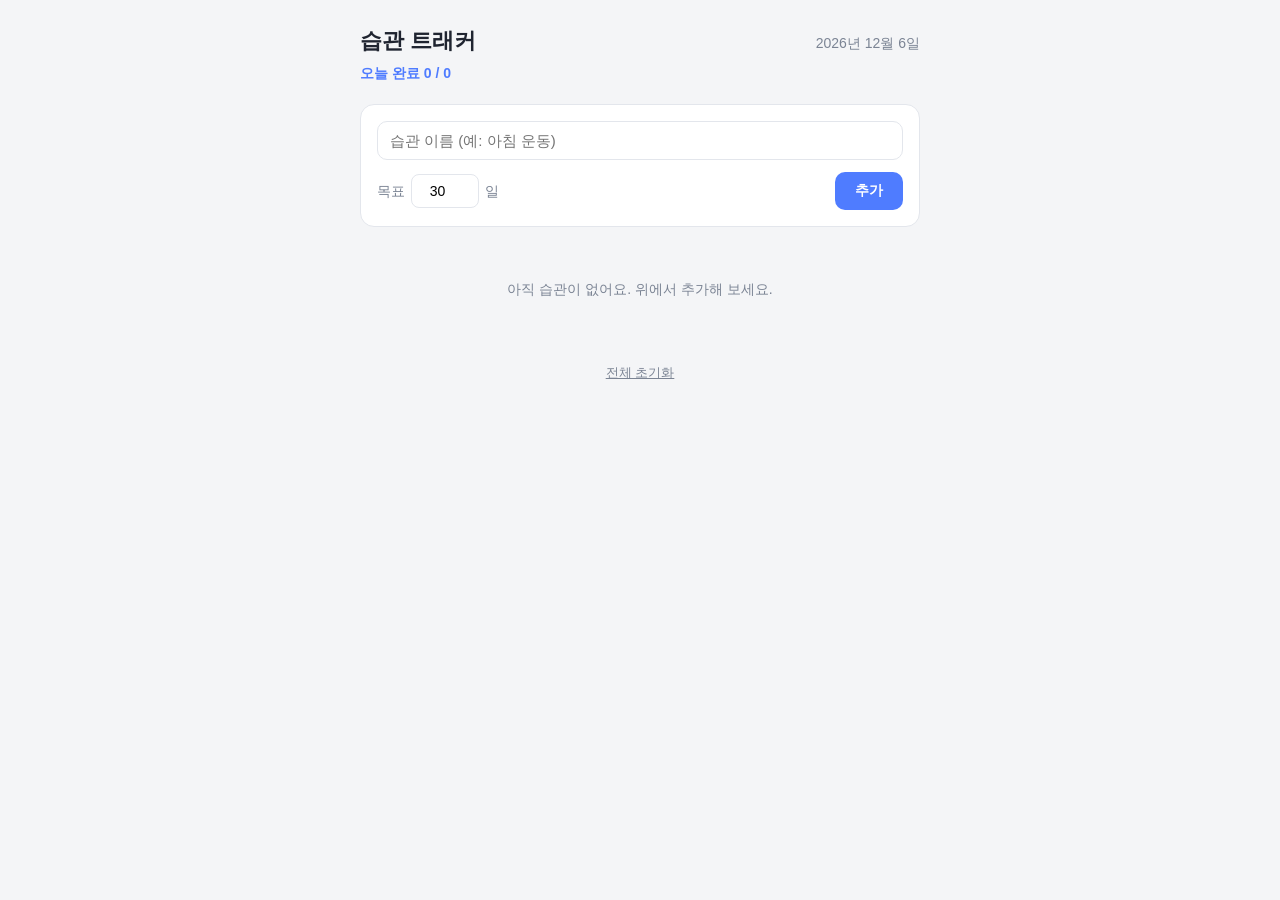
==== index.html @ 42d92547 "습관 트래커 PWA 초기 버전 - 습관 추가/삭제/수정, 오늘 완료 체크 - D-day 경과일/목표일 동시 표시, 어김 시 즉시 초기화 - 참음 횟수 기록, 어긴 횟수 누적 - P" ====
<!DOCTYPE html>
<html lang="ko">
<head>
  <meta charset="UTF-8" />
  <meta name="viewport" content="width=device-width, initial-scale=1.0, viewport-fit=cover" />
  <title>습관 트래커</title>

  <!-- PWA -->
  <link rel="manifest" href="manifest.json" />
  <meta name="theme-color" content="#4f7cff" />
  <link rel="apple-touch-icon" href="apple-touch-icon.png" />
  <meta name="apple-mobile-web-app-capable" content="yes" />
  <meta name="apple-mobile-web-app-status-bar-style" content="default" />
  <meta name="apple-mobile-web-app-title" content="습관" />

  <link rel="stylesheet" href="style.css" />
</head>
<body>
  <div class="app">
    <header class="header">
      <div class="header__top">
        <h1 class="header__title">습관 트래커</h1>
        <p class="header__date" id="todayDate">2026년 1월 1일</p>
      </div>
      <p class="header__summary" id="summary">오늘 완료 0 / 0</p>
    </header>

    <section class="add-form">
      <form id="habitForm">
        <input
          type="text"
          id="habitName"
          class="add-form__input"
          placeholder="습관 이름 (예: 아침 운동)"
          maxlength="30"
          required
        />
        <div class="add-form__row">
          <label class="add-form__label">
            목표
            <input
              type="number"
              id="habitGoal"
              class="add-form__number"
              value="30"
              min="1"
              max="3650"
              required
            />
            일
          </label>
          <button type="submit" class="add-form__submit">추가</button>
        </div>
      </form>
    </section>

    <section class="habits" id="habitList"></section>

    <p class="empty" id="emptyState">아직 습관이 없어요. 위에서 추가해 보세요.</p>

    <footer class="footer">
      <button id="resetAll" class="footer__reset">전체 초기화</button>
    </footer>
  </div>

  <script src="script.js"></script>
  <script>
    if ("serviceWorker" in navigator) {
      window.addEventListener("load", function () {
        navigator.serviceWorker.register("sw.js").catch(function () {});
      });
    }
  </script>
</body>
</html>
---- style.css ----
* {
  box-sizing: border-box;
  margin: 0;
  padding: 0;
}

:root {
  --bg: #f4f5f7;
  --card: #ffffff;
  --text: #1f2430;
  --muted: #7b8494;
  --border: #e3e6ec;
  --accent: #4f7cff;
  --accent-soft: #eaf0ff;
  --success: #2fb37a;
  --warn: #e5794b;
  --warn-soft: #fdeee7;
  --radius: 14px;
}

body {
  font-family: -apple-system, BlinkMacSystemFont, "Segoe UI", Roboto,
    "Apple SD Gothic Neo", "Malgun Gothic", sans-serif;
  background: var(--bg);
  color: var(--text);
  line-height: 1.5;
  padding: calc(24px + env(safe-area-inset-top)) calc(16px + env(safe-area-inset-right))
    calc(48px + env(safe-area-inset-bottom)) calc(16px + env(safe-area-inset-left));
}

.app {
  max-width: 560px;
  margin: 0 auto;
}

/* Header */
.header {
  margin-bottom: 20px;
}

.header__top {
  display: flex;
  align-items: baseline;
  justify-content: space-between;
  gap: 12px;
  flex-wrap: wrap;
}

.header__title {
  font-size: 22px;
  font-weight: 700;
}

.header__date {
  color: var(--muted);
  font-size: 14px;
}

.header__summary {
  margin-top: 6px;
  font-size: 14px;
  color: var(--accent);
  font-weight: 600;
}

/* Add form */
.add-form {
  background: var(--card);
  border: 1px solid var(--border);
  border-radius: var(--radius);
  padding: 16px;
  margin-bottom: 20px;
}

.add-form__input {
  width: 100%;
  padding: 10px 12px;
  font-size: 15px;
  border: 1px solid var(--border);
  border-radius: 10px;
  outline: none;
}

.add-form__input:focus {
  border-color: var(--accent);
}

.add-form__row {
  display: flex;
  align-items: center;
  justify-content: space-between;
  gap: 12px;
  margin-top: 12px;
}

.add-form__label {
  font-size: 14px;
  color: var(--muted);
  display: flex;
  align-items: center;
  gap: 6px;
}

.add-form__number {
  width: 68px;
  padding: 8px 10px;
  font-size: 14px;
  border: 1px solid var(--border);
  border-radius: 8px;
  outline: none;
  text-align: center;
}

.add-form__number:focus {
  border-color: var(--accent);
}

.add-form__submit {
  padding: 10px 20px;
  font-size: 14px;
  font-weight: 600;
  color: #fff;
  background: var(--accent);
  border: none;
  border-radius: 10px;
  cursor: pointer;
}

.add-form__submit:hover {
  background: #3d69ef;
}

/* Habit cards */
.habits {
  display: flex;
  flex-direction: column;
  gap: 14px;
}

.habit {
  background: var(--card);
  border: 1px solid var(--border);
  border-radius: var(--radius);
  padding: 16px;
}

.habit--done {
  border-color: var(--success);
}

.habit__head {
  display: flex;
  align-items: flex-start;
  justify-content: space-between;
  gap: 8px;
}

.habit__name {
  font-size: 17px;
  font-weight: 700;
}

.habit__actions {
  display: flex;
  gap: 4px;
  flex-shrink: 0;
}

.icon-btn {
  border: none;
  background: transparent;
  font-size: 15px;
  cursor: pointer;
  padding: 4px;
  border-radius: 6px;
  line-height: 1;
}

.icon-btn:hover {
  background: var(--bg);
}

.habit__dday {
  display: flex;
  gap: 10px;
  margin-top: 8px;
  flex-wrap: wrap;
}

.tag {
  font-size: 13px;
  font-weight: 600;
  padding: 3px 10px;
  border-radius: 999px;
  background: var(--accent-soft);
  color: var(--accent);
}

.tag--goal {
  background: #eef7f2;
  color: var(--success);
}

.tag--achieved {
  background: #fff3d6;
  color: #b7820b;
}

.progress {
  height: 8px;
  background: var(--bg);
  border-radius: 999px;
  margin-top: 12px;
  overflow: hidden;
}

.progress__bar {
  height: 100%;
  background: var(--accent);
  border-radius: 999px;
  transition: width 0.3s ease;
}

.progress__bar--achieved {
  background: var(--success);
}

.habit__meta {
  display: flex;
  justify-content: space-between;
  align-items: center;
  margin-top: 6px;
  font-size: 12px;
  color: var(--muted);
}

.habit__buttons {
  display: flex;
  gap: 8px;
  margin-top: 14px;
  flex-wrap: wrap;
}

.btn {
  flex: 1;
  padding: 10px;
  font-size: 14px;
  font-weight: 600;
  border-radius: 10px;
  border: 1px solid var(--border);
  background: var(--card);
  cursor: pointer;
}

.btn--check {
  color: var(--success);
  border-color: var(--success);
}

.btn--check.is-active {
  background: var(--success);
  color: #fff;
}

.btn--resist {
  color: var(--accent);
  border-color: var(--accent);
  flex: 0 0 auto;
  padding: 10px 14px;
}

.btn--resist:hover {
  background: var(--accent-soft);
}

.btn--violate {
  color: var(--warn);
  border-color: var(--warn);
  flex: 0 0 auto;
  padding: 10px 14px;
}

.btn--violate:hover {
  background: var(--warn-soft);
}

.resist-box {
  margin-top: 12px;
  padding: 10px 14px;
  border-radius: 10px;
  background: var(--accent-soft);
  text-align: center;
}

.resist-box__top {
  display: flex;
  align-items: baseline;
  justify-content: center;
  gap: 5px;
}

.resist-box__num {
  display: inline-block;
  font-size: 22px;
  font-weight: 700;
  color: var(--accent);
  line-height: 1;
}

.resist-box__num.is-bumped {
  animation: resist-bump 0.35s ease;
}

@keyframes resist-bump {
  0% { transform: scale(1); }
  45% { transform: scale(1.18); }
  100% { transform: scale(1); }
}

.resist-box__label {
  font-size: 13px;
  font-weight: 600;
  color: var(--text);
}

.habit__violations {
  margin-top: 8px;
  font-size: 12px;
  color: var(--muted);
  text-align: center;
}

/* Empty + footer */
.empty {
  text-align: center;
  color: var(--muted);
  font-size: 14px;
  padding: 32px 0;
}

.empty.is-hidden {
  display: none;
}

.footer {
  margin-top: 28px;
  text-align: center;
}

.footer__reset {
  background: transparent;
  border: none;
  color: var(--muted);
  font-size: 13px;
  cursor: pointer;
  text-decoration: underline;
}

.footer__reset:hover {
  color: var(--warn);
}
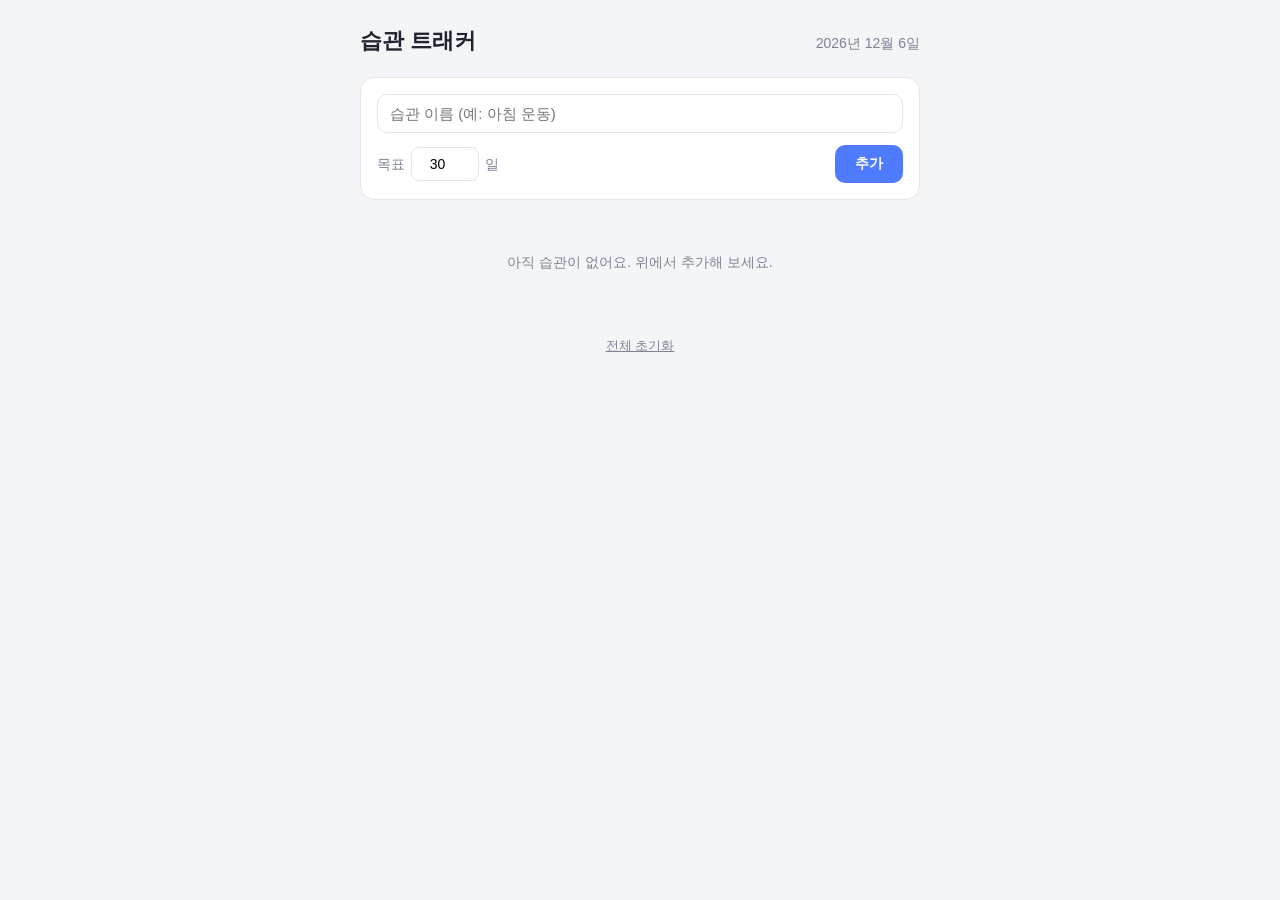
==== commit b415320a: "'오늘 완료' 버튼 제거 (매일 성공이 기본인 모델로 정리) - 카드 버튼은 참음 / 어김 두 개만 - 상단 요약을 "진행 중 N개 · 최고 연속 M일" 로 교체 - toggleT" ====
--- a/index.html
+++ b/index.html
@@ -22,7 +22,7 @@
         <h1 class="header__title">습관 트래커</h1>
         <p class="header__date" id="todayDate">2026년 1월 1일</p>
       </div>
-      <p class="header__summary" id="summary">오늘 완료 0 / 0</p>
+      <p class="header__summary" id="summary"></p>
     </header>
 
     <section class="add-form">
--- a/style.css
+++ b/style.css
@@ -15,6 +15,7 @@
   --success: #2fb37a;
   --warn: #e5794b;
   --warn-soft: #fdeee7;
+  --marker: #f6c945;
   --radius: 14px;
 }
 
@@ -126,10 +127,6 @@
   cursor: pointer;
 }
 
-.add-form__submit:hover {
-  background: #3d69ef;
-}
-
 /* Habit cards */
 .habits {
   display: flex;
@@ -142,10 +139,6 @@
   border: 1px solid var(--border);
   border-radius: var(--radius);
   padding: 16px;
-}
-
-.habit--done {
-  border-color: var(--success);
 }
 
 .habit__head {
@@ -176,10 +169,6 @@
   line-height: 1;
 }
 
-.icon-btn:hover {
-  background: var(--bg);
-}
-
 .habit__dday {
   display: flex;
   gap: 10px;
@@ -252,35 +241,40 @@
   cursor: pointer;
 }
 
-.btn--check {
-  color: var(--success);
-  border-color: var(--success);
-}
-
-.btn--check.is-active {
-  background: var(--success);
-  color: #fff;
-}
-
 .btn--resist {
   color: var(--accent);
   border-color: var(--accent);
-  flex: 0 0 auto;
-  padding: 10px 14px;
-}
-
-.btn--resist:hover {
-  background: var(--accent-soft);
 }
 
 .btn--violate {
   color: var(--warn);
   border-color: var(--warn);
-  flex: 0 0 auto;
-  padding: 10px 14px;
-}
-
-.btn--violate:hover {
+}
+
+/* 마우스가 있는 기기에서만 hover 색을 준다 (터치하면 색이 눌러붙는 문제 방지) */
+@media (hover: hover) {
+  .btn--resist:hover {
+    background: var(--accent-soft);
+  }
+  .btn--violate:hover {
+    background: var(--warn-soft);
+  }
+  .add-form__submit:hover {
+    background: #3d69ef;
+  }
+  .icon-btn:hover {
+    background: var(--bg);
+  }
+  .footer__reset:hover {
+    color: var(--warn);
+  }
+}
+
+/* 터치/클릭 순간의 눌림 표시 (누르는 동안만 유지) */
+.btn--resist:active {
+  background: var(--accent-soft);
+}
+.btn--violate:active {
   background: var(--warn-soft);
 }
 
@@ -323,6 +317,150 @@
   color: var(--text);
 }
 
+/* 참음 SD 캐릭터 */
+.sd {
+  margin-top: 10px;
+  display: flex;
+  flex-direction: column;
+  align-items: center;
+  gap: 3px;
+}
+
+.sd__stage {
+  position: relative;
+  width: 128px;
+  height: 128px;
+  display: flex;
+  align-items: flex-end;
+  justify-content: center;
+}
+
+.sd__canvas {
+  width: 128px;
+  height: 128px;
+  image-rendering: pixelated;
+  image-rendering: crisp-edges;
+  position: relative;
+  z-index: 1;
+}
+
+.sd__shadow {
+  position: absolute;
+  bottom: 8px;
+  width: 54px;
+  height: 9px;
+  background: rgba(31, 36, 48, 0.16);
+  border-radius: 50%;
+  filter: blur(1px);
+}
+
+.sd__stage--bob .sd__canvas {
+  animation: sd-bob 0.5s ease;
+}
+
+@keyframes sd-bob {
+  0%,
+  100% {
+    transform: translateY(0);
+  }
+  40% {
+    transform: translateY(-6px);
+  }
+}
+
+.sd__stage--levelup .sd__canvas {
+  animation: sd-jump 0.6s cubic-bezier(0.3, 1.4, 0.6, 1);
+}
+
+@keyframes sd-jump {
+  0% {
+    transform: translateY(0) scale(1);
+  }
+  35% {
+    transform: translateY(-16px) scale(1.06);
+  }
+  70% {
+    transform: translateY(0) scale(0.96);
+  }
+  100% {
+    transform: translateY(0) scale(1);
+  }
+}
+
+.sd__spark {
+  position: absolute;
+  width: 6px;
+  height: 6px;
+  background: var(--marker);
+  border-radius: 1px;
+  transform: rotate(45deg);
+  opacity: 0;
+  animation: sd-spark 0.7s ease forwards;
+  z-index: 2;
+}
+
+.sd__spark--0 {
+  top: 16px;
+  left: 30px;
+  animation-delay: 0.02s;
+}
+.sd__spark--1 {
+  top: 26px;
+  right: 26px;
+  animation-delay: 0.1s;
+}
+.sd__spark--2 {
+  top: 54px;
+  left: 20px;
+  animation-delay: 0.16s;
+}
+.sd__spark--3 {
+  top: 44px;
+  right: 18px;
+  animation-delay: 0.22s;
+}
+.sd__spark--4 {
+  top: 8px;
+  left: calc(50% - 3px);
+  animation-delay: 0.06s;
+}
+
+@keyframes sd-spark {
+  0% {
+    opacity: 0;
+    transform: rotate(45deg) scale(0.2);
+  }
+  40% {
+    opacity: 1;
+    transform: rotate(45deg) scale(1);
+  }
+  100% {
+    opacity: 0;
+    transform: rotate(45deg) scale(0.4) translateY(-8px);
+  }
+}
+
+.sd__label {
+  font-size: 13px;
+  font-weight: 700;
+  color: var(--accent);
+}
+
+.sd__hint {
+  font-size: 11px;
+  color: var(--muted);
+}
+
+@media (prefers-reduced-motion: reduce) {
+  .sd__canvas,
+  .resist-box__num.is-bumped {
+    animation: none;
+  }
+  .sd__spark {
+    display: none;
+  }
+}
+
 .habit__violations {
   margin-top: 8px;
   font-size: 12px;
@@ -356,6 +494,3 @@
   text-decoration: underline;
 }
 
-.footer__reset:hover {
-  color: var(--warn);
-}
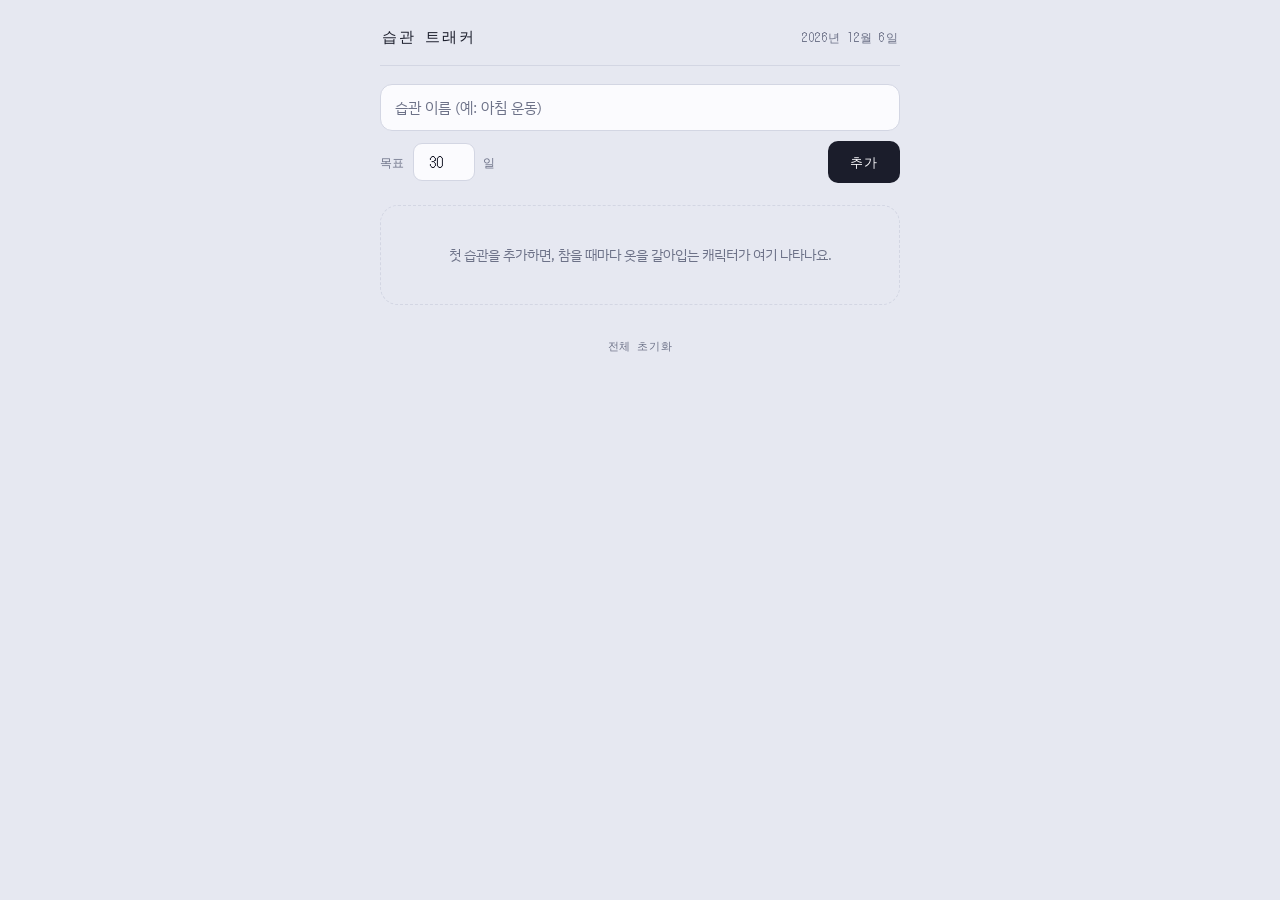
==== commit 6ec87bdc: "UI 리뉴얼: "하루" 테마 (frontend-design) - 시그니처: 참음 캐릭터가 선 무대의 하늘이 실제 시각을 따라 새벽→한낮→노을→밤으로   흐르고 자정에 리셋 (app" ====
--- a/index.html
+++ b/index.html
@@ -7,12 +7,18 @@
 
   <!-- PWA -->
   <link rel="manifest" href="manifest.json" />
-  <meta name="theme-color" content="#4f7cff" />
+  <meta name="theme-color" content="#e6e8f1" />
   <link rel="apple-touch-icon" href="apple-touch-icon.png" />
   <meta name="apple-mobile-web-app-capable" content="yes" />
   <meta name="apple-mobile-web-app-status-bar-style" content="default" />
   <meta name="apple-mobile-web-app-title" content="습관" />
 
+  <link rel="preconnect" href="https://fonts.googleapis.com" />
+  <link rel="preconnect" href="https://fonts.gstatic.com" crossorigin />
+  <link
+    rel="stylesheet"
+    href="https://fonts.googleapis.com/css2?family=DotGothic16&family=IBM+Plex+Sans+KR:wght@400;500;600&display=swap"
+  />
   <link rel="stylesheet" href="style.css" />
 </head>
 <body>
@@ -56,7 +62,9 @@
 
     <section class="habits" id="habitList"></section>
 
-    <p class="empty" id="emptyState">아직 습관이 없어요. 위에서 추가해 보세요.</p>
+    <p class="empty" id="emptyState">
+      첫 습관을 추가하면, 참을 때마다 옷을 갈아입는 캐릭터가 여기 나타나요.
+    </p>
 
     <footer class="footer">
       <button id="resetAll" class="footer__reset">전체 초기화</button>
--- a/style.css
+++ b/style.css
@@ -1,42 +1,80 @@
+/* ============================================================
+   습관 트래커 — "하루" 테마
+   두 목소리: 픽셀 비트맵(장치가 읽어주는 숫자) + 휴먼 산세리프(사람이 쓰는 말)
+   시그니처: 캐릭터가 선 무대의 하늘이 실제 시각을 따라 흐르고 자정에 리셋된다.
+   ============================================================ */
+
+:root {
+  --paper: #e6e8f1;
+  --surface: #fbfbfe;
+  --surface-2: #eef0f7;
+  --ink: #1b1d2b;
+  --ink-dim: #6d7288;
+  --line: #d3d6e3;
+
+  --reward: #ef9f33;
+  --reward-deep: #c67d16;
+  --reward-tint: #fbe8c8;
+  --slip: #bd574b;
+  --slip-tint: #f7ece9;
+
+  --scene-ground: #2b2f4c;
+
+  /* 하늘 — script.js 가 20초마다 덮어씀 (기본값 = 한낮) */
+  --sky-top: #a8c1e6;
+  --sky-horizon: #dde7f2;
+  --sun: #fff7e2;
+  --day-frac: 50%;
+
+  --font-pixel: "DotGothic16", "Apple SD Gothic Neo", ui-monospace, monospace;
+  --font-sans: "IBM Plex Sans KR", -apple-system, BlinkMacSystemFont,
+    "Apple SD Gothic Neo", "Malgun Gothic", sans-serif;
+
+  --r-card: 18px;
+  --r-win: 12px;
+}
+
 * {
   box-sizing: border-box;
   margin: 0;
   padding: 0;
 }
 
-:root {
-  --bg: #f4f5f7;
-  --card: #ffffff;
-  --text: #1f2430;
-  --muted: #7b8494;
-  --border: #e3e6ec;
-  --accent: #4f7cff;
-  --accent-soft: #eaf0ff;
-  --success: #2fb37a;
-  --warn: #e5794b;
-  --warn-soft: #fdeee7;
-  --marker: #f6c945;
-  --radius: 14px;
+html {
+  -webkit-text-size-adjust: 100%;
 }
 
 body {
-  font-family: -apple-system, BlinkMacSystemFont, "Segoe UI", Roboto,
-    "Apple SD Gothic Neo", "Malgun Gothic", sans-serif;
-  background: var(--bg);
-  color: var(--text);
-  line-height: 1.5;
-  padding: calc(24px + env(safe-area-inset-top)) calc(16px + env(safe-area-inset-right))
-    calc(48px + env(safe-area-inset-bottom)) calc(16px + env(safe-area-inset-left));
+  background: var(--paper);
+  color: var(--ink);
+  font-family: var(--font-sans);
+  font-size: 16px;
+  line-height: 1.55;
+  -webkit-font-smoothing: antialiased;
+  text-rendering: optimizeLegibility;
+  padding: calc(20px + env(safe-area-inset-top)) calc(16px + env(safe-area-inset-right))
+    calc(56px + env(safe-area-inset-bottom)) calc(16px + env(safe-area-inset-left));
 }
 
 .app {
-  max-width: 560px;
+  max-width: 520px;
   margin: 0 auto;
 }
 
-/* Header */
+:focus-visible {
+  outline: 2px solid var(--ink);
+  outline-offset: 2px;
+  border-radius: 4px;
+}
+
+/* ---------- 헤더 (스코어보드) ---------- */
+
 .header {
-  margin-bottom: 20px;
+  display: grid;
+  gap: 12px;
+  padding: 4px 2px 18px;
+  margin-bottom: 18px;
+  border-bottom: 1px solid var(--line);
 }
 
 .header__top {
@@ -44,261 +82,349 @@
   align-items: baseline;
   justify-content: space-between;
   gap: 12px;
-  flex-wrap: wrap;
 }
 
 .header__title {
-  font-size: 22px;
-  font-weight: 700;
+  font-family: var(--font-pixel);
+  font-weight: 400;
+  font-size: 15px;
+  letter-spacing: 0.12em;
+  color: var(--ink);
 }
 
 .header__date {
-  color: var(--muted);
-  font-size: 14px;
+  font-family: var(--font-pixel);
+  font-size: 12px;
+  letter-spacing: 0.04em;
+  color: var(--ink-dim);
+  white-space: nowrap;
 }
 
 .header__summary {
-  margin-top: 6px;
-  font-size: 14px;
-  color: var(--accent);
-  font-weight: 600;
-}
-
-/* Add form */
+  justify-self: start;
+  font-family: var(--font-pixel);
+  font-size: 13px;
+  letter-spacing: 0.02em;
+  color: var(--ink);
+  background: var(--surface);
+  border: 1px solid var(--line);
+  border-radius: 8px;
+  padding: 6px 12px;
+}
+
+.header__summary:empty {
+  display: none;
+}
+
+/* ---------- 습관 추가 ---------- */
+
 .add-form {
-  background: var(--card);
-  border: 1px solid var(--border);
-  border-radius: var(--radius);
-  padding: 16px;
-  margin-bottom: 20px;
+  margin-bottom: 22px;
+}
+
+#habitForm {
+  display: grid;
+  gap: 10px;
 }
 
 .add-form__input {
   width: 100%;
-  padding: 10px 12px;
+  font-family: var(--font-sans);
   font-size: 15px;
-  border: 1px solid var(--border);
-  border-radius: 10px;
+  color: var(--ink);
+  background: var(--surface);
+  border: 1px solid var(--line);
+  border-radius: 12px;
+  padding: 12px 14px;
   outline: none;
+  transition: border-color 0.15s ease;
+}
+
+.add-form__input::placeholder {
+  color: var(--ink-dim);
 }
 
 .add-form__input:focus {
-  border-color: var(--accent);
+  border-color: var(--ink);
 }
 
 .add-form__row {
   display: flex;
   align-items: center;
-  justify-content: space-between;
-  gap: 12px;
-  margin-top: 12px;
+  gap: 10px;
 }
 
 .add-form__label {
+  flex: 1;
+  display: flex;
+  align-items: center;
+  gap: 8px;
+  font-family: var(--font-pixel);
+  font-size: 12px;
+  letter-spacing: 0.03em;
+  color: var(--ink-dim);
+}
+
+.add-form__number {
+  width: 62px;
+  font-family: var(--font-pixel);
   font-size: 14px;
-  color: var(--muted);
-  display: flex;
-  align-items: center;
-  gap: 6px;
-}
-
-.add-form__number {
-  width: 68px;
-  padding: 8px 10px;
-  font-size: 14px;
-  border: 1px solid var(--border);
-  border-radius: 8px;
+  text-align: center;
+  color: var(--ink);
+  background: var(--surface);
+  border: 1px solid var(--line);
+  border-radius: 9px;
+  padding: 8px 6px;
   outline: none;
-  text-align: center;
+  transition: border-color 0.15s ease;
 }
 
 .add-form__number:focus {
-  border-color: var(--accent);
+  border-color: var(--ink);
 }
 
 .add-form__submit {
-  padding: 10px 20px;
-  font-size: 14px;
-  font-weight: 600;
-  color: #fff;
-  background: var(--accent);
+  font-family: var(--font-pixel);
+  font-size: 13px;
+  letter-spacing: 0.06em;
+  color: var(--surface);
+  background: var(--ink);
   border: none;
   border-radius: 10px;
+  padding: 11px 22px;
   cursor: pointer;
-}
-
-/* Habit cards */
+  transition: transform 0.08s ease;
+}
+
+.add-form__submit:active {
+  transform: translateY(1px);
+}
+
+/* ---------- 습관 목록 ---------- */
+
 .habits {
   display: flex;
   flex-direction: column;
-  gap: 14px;
+  gap: 18px;
 }
 
 .habit {
-  background: var(--card);
-  border: 1px solid var(--border);
-  border-radius: var(--radius);
-  padding: 16px;
-}
-
+  display: flex;
+  flex-direction: column;
+  gap: 12px;
+  background: var(--surface);
+  border: 1px solid var(--line);
+  border-radius: var(--r-card);
+  padding: 16px 16px 18px;
+  box-shadow: 0 1px 2px rgba(27, 29, 43, 0.04),
+    0 14px 30px -14px rgba(27, 29, 43, 0.16);
+}
+
+/* 카드 안 배치 순서 (DOM 순서는 유지, 화면 순서만 조정) */
+.habit__head { order: 1; }
+.habit__dday { order: 2; }
+.resist-box { order: 3; }
+.progress--day { order: 4; }
+.habit__meta--day { order: 5; }
+.habit__buttons { order: 6; }
+.progress:not(.progress--day) { order: 7; }
+.habit__meta:not(.habit__meta--day) { order: 8; }
+.habit__violations { order: 9; }
+
+/* 헤더 줄 */
 .habit__head {
   display: flex;
   align-items: flex-start;
   justify-content: space-between;
-  gap: 8px;
+  gap: 10px;
 }
 
 .habit__name {
-  font-size: 17px;
-  font-weight: 700;
+  font-family: var(--font-sans);
+  font-weight: 600;
+  font-size: 18px;
+  letter-spacing: -0.01em;
+  line-height: 1.3;
+  color: var(--ink);
 }
 
 .habit__actions {
   display: flex;
-  gap: 4px;
+  gap: 2px;
   flex-shrink: 0;
 }
 
 .icon-btn {
   border: none;
   background: transparent;
-  font-size: 15px;
+  font-size: 14px;
+  line-height: 1;
+  padding: 5px;
+  border-radius: 7px;
   cursor: pointer;
-  padding: 4px;
-  border-radius: 6px;
-  line-height: 1;
-}
-
+  opacity: 0.5;
+  transition: opacity 0.15s ease, background 0.15s ease;
+}
+
+/* D-day 판독 줄 */
 .habit__dday {
   display: flex;
-  gap: 10px;
-  margin-top: 8px;
+  align-items: center;
+  gap: 8px;
   flex-wrap: wrap;
 }
 
 .tag {
+  font-family: var(--font-pixel);
   font-size: 13px;
-  font-weight: 600;
-  padding: 3px 10px;
-  border-radius: 999px;
-  background: var(--accent-soft);
-  color: var(--accent);
+  letter-spacing: 0.01em;
+  color: var(--ink);
+  background: var(--surface-2);
+  border: 1px solid var(--line);
+  border-radius: 7px;
+  padding: 3px 9px;
+}
+
+.habit__dday .tag:first-child {
+  color: var(--surface);
+  background: var(--ink);
+  border-color: var(--ink);
+  font-size: 14px;
 }
 
 .tag--goal {
-  background: #eef7f2;
-  color: var(--success);
+  color: var(--ink-dim);
 }
 
 .tag--achieved {
-  background: #fff3d6;
-  color: #b7820b;
-}
-
-.progress {
-  height: 8px;
-  background: var(--bg);
-  border-radius: 999px;
-  margin-top: 12px;
+  color: var(--reward-deep);
+  background: var(--reward-tint);
+  border-color: #f0cd92;
+}
+
+/* ---------- 무대 (참음 캐릭터) ---------- */
+
+.resist-box {
+  display: flex;
+  flex-direction: column;
+  align-items: center;
+  gap: 9px;
+}
+
+.sd {
+  order: 1;
+  width: 100%;
+  display: flex;
+  flex-direction: column;
+  align-items: center;
+  gap: 4px;
+}
+
+.sd__stage {
+  position: relative;
+  width: 100%;
+  height: 148px;
+  border: 1px solid var(--line);
+  border-radius: var(--r-win);
   overflow: hidden;
-}
-
-.progress__bar {
-  height: 100%;
-  background: var(--accent);
-  border-radius: 999px;
-  transition: width 0.3s ease;
-}
-
-.progress__bar--achieved {
-  background: var(--success);
-}
-
-.habit__meta {
-  display: flex;
-  justify-content: space-between;
-  align-items: center;
-  margin-top: 6px;
-  font-size: 12px;
-  color: var(--muted);
-}
-
-.habit__buttons {
-  display: flex;
-  gap: 8px;
-  margin-top: 14px;
-  flex-wrap: wrap;
-}
-
-.btn {
-  flex: 1;
-  padding: 10px;
-  font-size: 14px;
-  font-weight: 600;
-  border-radius: 10px;
-  border: 1px solid var(--border);
-  background: var(--card);
-  cursor: pointer;
-}
-
-.btn--resist {
-  color: var(--accent);
-  border-color: var(--accent);
-}
-
-.btn--violate {
-  color: var(--warn);
-  border-color: var(--warn);
-}
-
-/* 마우스가 있는 기기에서만 hover 색을 준다 (터치하면 색이 눌러붙는 문제 방지) */
-@media (hover: hover) {
-  .btn--resist:hover {
-    background: var(--accent-soft);
-  }
-  .btn--violate:hover {
-    background: var(--warn-soft);
-  }
-  .add-form__submit:hover {
-    background: #3d69ef;
-  }
-  .icon-btn:hover {
-    background: var(--bg);
-  }
-  .footer__reset:hover {
-    color: var(--warn);
-  }
-}
-
-/* 터치/클릭 순간의 눌림 표시 (누르는 동안만 유지) */
-.btn--resist:active {
-  background: var(--accent-soft);
-}
-.btn--violate:active {
-  background: var(--warn-soft);
-}
-
-.resist-box {
-  margin-top: 12px;
-  padding: 10px 14px;
-  border-radius: 10px;
-  background: var(--accent-soft);
-  text-align: center;
+  display: flex;
+  align-items: flex-end;
+  justify-content: center;
+  background: linear-gradient(
+    to bottom,
+    var(--sky-top) 0%,
+    var(--sky-horizon) 84%,
+    rgba(255, 255, 255, 0.35) 84.5%,
+    var(--scene-ground) 85%,
+    var(--scene-ground) 100%
+  );
+}
+
+/* 캐릭터를 어떤 하늘에서도 읽히게 하는 은은한 빛 */
+.sd__stage::before {
+  content: "";
+  position: absolute;
+  left: 50%;
+  bottom: 10%;
+  width: 96px;
+  height: 74px;
+  transform: translateX(-50%);
+  background: radial-gradient(
+    ellipse at center,
+    rgba(255, 255, 255, 0.3),
+    transparent 70%
+  );
+  pointer-events: none;
+}
+
+/* 하늘을 가로지르는 해 (자정 0% → 자정 100%) */
+.sd__stage::after {
+  content: "";
+  position: absolute;
+  left: var(--day-frac);
+  top: 60%;
+  width: 12px;
+  height: 12px;
+  margin-left: -6px;
+  border-radius: 50%;
+  background: radial-gradient(circle at 40% 40%, #fff, var(--sun));
+  box-shadow: 0 0 16px 5px rgba(239, 159, 51, 0.35);
+  transition: left 1s linear, background 1s linear;
+  pointer-events: none;
+}
+
+.sd__canvas {
+  position: relative;
+  width: 128px;
+  height: 128px;
+  margin-bottom: 3px;
+  image-rendering: pixelated;
+  image-rendering: crisp-edges;
+  z-index: 1;
+}
+
+.sd__shadow {
+  position: absolute;
+  bottom: 15px;
+  width: 60px;
+  height: 9px;
+  background: rgba(0, 0, 0, 0.2);
+  border-radius: 50%;
+  filter: blur(1.5px);
+}
+
+.sd__label {
+  font-family: var(--font-pixel);
+  font-size: 13px;
+  letter-spacing: 0.03em;
+  color: var(--ink);
+}
+
+.sd__hint {
+  font-family: var(--font-sans);
+  font-size: 11px;
+  color: var(--ink-dim);
 }
 
 .resist-box__top {
+  order: 2;
   display: flex;
   align-items: baseline;
-  justify-content: center;
   gap: 5px;
 }
 
 .resist-box__num {
   display: inline-block;
+  font-family: var(--font-pixel);
   font-size: 22px;
-  font-weight: 700;
-  color: var(--accent);
   line-height: 1;
+  color: var(--reward-deep);
+}
+
+.resist-box__label {
+  font-family: var(--font-sans);
+  font-size: 12px;
+  color: var(--ink-dim);
 }
 
 .resist-box__num.is-bumped {
@@ -311,61 +437,13 @@
   100% { transform: scale(1); }
 }
 
-.resist-box__label {
-  font-size: 13px;
-  font-weight: 600;
-  color: var(--text);
-}
-
-/* 참음 SD 캐릭터 */
-.sd {
-  margin-top: 10px;
-  display: flex;
-  flex-direction: column;
-  align-items: center;
-  gap: 3px;
-}
-
-.sd__stage {
-  position: relative;
-  width: 128px;
-  height: 128px;
-  display: flex;
-  align-items: flex-end;
-  justify-content: center;
-}
-
-.sd__canvas {
-  width: 128px;
-  height: 128px;
-  image-rendering: pixelated;
-  image-rendering: crisp-edges;
-  position: relative;
-  z-index: 1;
-}
-
-.sd__shadow {
-  position: absolute;
-  bottom: 8px;
-  width: 54px;
-  height: 9px;
-  background: rgba(31, 36, 48, 0.16);
-  border-radius: 50%;
-  filter: blur(1px);
-}
-
 .sd__stage--bob .sd__canvas {
   animation: sd-bob 0.5s ease;
 }
 
 @keyframes sd-bob {
-  0%,
-  100% {
-    transform: translateY(0);
-  }
-  40% {
-    transform: translateY(-6px);
-  }
+  0%, 100% { transform: translateY(0); }
+  40% { transform: translateY(-6px); }
 }
 
 .sd__stage--levelup .sd__canvas {
@@ -373,25 +451,17 @@
 }
 
 @keyframes sd-jump {
-  0% {
-    transform: translateY(0) scale(1);
-  }
-  35% {
-    transform: translateY(-16px) scale(1.06);
-  }
-  70% {
-    transform: translateY(0) scale(0.96);
-  }
-  100% {
-    transform: translateY(0) scale(1);
-  }
+  0% { transform: translateY(0) scale(1); }
+  35% { transform: translateY(-16px) scale(1.06); }
+  70% { transform: translateY(0) scale(0.96); }
+  100% { transform: translateY(0) scale(1); }
 }
 
 .sd__spark {
   position: absolute;
   width: 6px;
   height: 6px;
-  background: var(--marker);
+  background: var(--reward);
   border-radius: 1px;
   transform: rotate(45deg);
   opacity: 0;
@@ -399,98 +469,262 @@
   z-index: 2;
 }
 
-.sd__spark--0 {
-  top: 16px;
-  left: 30px;
-  animation-delay: 0.02s;
-}
-.sd__spark--1 {
-  top: 26px;
-  right: 26px;
-  animation-delay: 0.1s;
-}
-.sd__spark--2 {
-  top: 54px;
-  left: 20px;
-  animation-delay: 0.16s;
-}
-.sd__spark--3 {
-  top: 44px;
-  right: 18px;
-  animation-delay: 0.22s;
-}
-.sd__spark--4 {
-  top: 8px;
-  left: calc(50% - 3px);
-  animation-delay: 0.06s;
-}
+.sd__spark--0 { top: 16px; left: 62%; animation-delay: 0.02s; }
+.sd__spark--1 { top: 28px; right: 20%; animation-delay: 0.1s; }
+.sd__spark--2 { top: 66px; left: 16%; animation-delay: 0.16s; }
+.sd__spark--3 { top: 48px; right: 14%; animation-delay: 0.22s; }
+.sd__spark--4 { top: 10px; left: calc(50% - 3px); animation-delay: 0.06s; }
 
 @keyframes sd-spark {
-  0% {
-    opacity: 0;
-    transform: rotate(45deg) scale(0.2);
-  }
-  40% {
+  0% { opacity: 0; transform: rotate(45deg) scale(0.2); }
+  40% { opacity: 1; transform: rotate(45deg) scale(1); }
+  100% { opacity: 0; transform: rotate(45deg) scale(0.4) translateY(-8px); }
+}
+
+/* ---------- 지난 7일 ---------- */
+
+.week {
+  order: 3;
+  width: 100%;
+  padding-top: 10px;
+  border-top: 1px solid var(--line);
+}
+
+.week__title {
+  font-family: var(--font-pixel);
+  font-size: 11px;
+  letter-spacing: 0.05em;
+  color: var(--ink-dim);
+  text-align: center;
+  margin-bottom: 7px;
+}
+
+.week__row {
+  display: flex;
+  justify-content: center;
+  gap: 5px;
+  overflow-x: auto;
+}
+
+.week__cell {
+  display: flex;
+  flex-direction: column;
+  align-items: center;
+  gap: 3px;
+  flex: 0 0 auto;
+}
+
+.week__canvas {
+  width: 32px;
+  height: 32px;
+  image-rendering: pixelated;
+  image-rendering: crisp-edges;
+  border: 1px solid var(--line);
+  border-radius: 7px;
+  background: linear-gradient(
+    to bottom,
+    #c7cfe9 0%,
+    #ecd8c6 76%,
+    #2f3350 76%
+  );
+}
+
+.week__day {
+  font-family: var(--font-pixel);
+  font-size: 10px;
+  color: var(--ink-dim);
+}
+
+/* ---------- 오늘 하루 진행바 (0시 → 24시) ---------- */
+
+.progress {
+  width: 100%;
+  height: 6px;
+  background: var(--surface-2);
+  border: 1px solid var(--line);
+  border-radius: 999px;
+  overflow: hidden;
+}
+
+.progress__bar {
+  height: 100%;
+  background: var(--ink);
+  border-radius: 999px;
+  transition: width 0.3s ease;
+}
+
+.progress__bar--achieved {
+  background: var(--reward);
+}
+
+.progress--day {
+  overflow: visible;
+  position: relative;
+}
+
+.progress__bar--day {
+  height: 100%;
+  border-radius: 999px;
+  background: linear-gradient(90deg, #f1dcbb, var(--reward));
+  transition: width 1s linear;
+  position: relative;
+}
+
+.progress__bar--day::after {
+  content: "";
+  position: absolute;
+  right: -2px;
+  top: 50%;
+  width: 7px;
+  height: 7px;
+  margin-top: -3.5px;
+  border-radius: 50%;
+  background: radial-gradient(circle at 40% 40%, #fff, var(--sun));
+  box-shadow: 0 0 7px 2px rgba(239, 159, 51, 0.4);
+}
+
+.habit__meta {
+  display: flex;
+  align-items: center;
+  justify-content: space-between;
+  font-family: var(--font-pixel);
+  font-size: 11px;
+  letter-spacing: 0.03em;
+  color: var(--ink-dim);
+}
+
+.habit__meta--day .day-time {
+  color: var(--ink);
+}
+
+/* ---------- 버튼 ---------- */
+
+.habit__buttons {
+  display: flex;
+  gap: 10px;
+}
+
+.btn {
+  font-family: var(--font-sans);
+  font-weight: 600;
+  font-size: 14px;
+  border: 1px solid transparent;
+  border-radius: 12px;
+  padding: 12px 14px;
+  cursor: pointer;
+  transition: transform 0.08s ease, background 0.15s ease, color 0.15s ease;
+}
+
+.btn:active {
+  transform: translateY(1px);
+}
+
+.btn--resist {
+  flex: 2;
+  color: #2d1c02;
+  background: var(--reward);
+  border-color: var(--reward-deep);
+}
+
+.btn--violate {
+  flex: 1;
+  color: var(--slip);
+  background: transparent;
+  border-color: #e2b6b0;
+}
+
+/* ---------- 어긴 횟수 ---------- */
+
+.habit__violations {
+  font-family: var(--font-pixel);
+  font-size: 11px;
+  letter-spacing: 0.03em;
+  color: var(--ink-dim);
+  text-align: center;
+}
+
+/* ---------- 빈 상태 / 푸터 ---------- */
+
+.empty {
+  text-align: center;
+  font-family: var(--font-sans);
+  font-size: 14px;
+  color: var(--ink-dim);
+  padding: 38px 18px;
+  border: 1px dashed var(--line);
+  border-radius: var(--r-card);
+}
+
+.empty.is-hidden {
+  display: none;
+}
+
+.footer {
+  margin-top: 26px;
+  text-align: center;
+}
+
+.footer__reset {
+  font-family: var(--font-pixel);
+  font-size: 11px;
+  letter-spacing: 0.05em;
+  color: var(--ink-dim);
+  background: transparent;
+  border: none;
+  padding: 6px 10px;
+  cursor: pointer;
+  transition: color 0.15s ease;
+}
+
+/* ---------- hover (마우스 있는 기기만) ---------- */
+
+@media (hover: hover) {
+  .icon-btn:hover {
     opacity: 1;
-    transform: rotate(45deg) scale(1);
-  }
-  100% {
-    opacity: 0;
-    transform: rotate(45deg) scale(0.4) translateY(-8px);
-  }
-}
-
-.sd__label {
-  font-size: 13px;
-  font-weight: 700;
-  color: var(--accent);
-}
-
-.sd__hint {
-  font-size: 11px;
-  color: var(--muted);
+    background: var(--surface-2);
+  }
+  .add-form__submit:hover {
+    background: #33374a;
+  }
+  .btn--resist:hover {
+    background: var(--reward-deep);
+    color: #fff;
+  }
+  .btn--violate:hover {
+    background: var(--slip-tint);
+  }
+  .footer__reset:hover {
+    color: var(--slip);
+  }
+}
+
+/* ---------- 등장 애니메이션 ---------- */
+
+@media (prefers-reduced-motion: no-preference) {
+  .habit {
+    animation: card-rise 0.45s ease both;
+  }
+  .habit:nth-child(2) { animation-delay: 0.05s; }
+  .habit:nth-child(3) { animation-delay: 0.1s; }
+  .habit:nth-child(4) { animation-delay: 0.15s; }
+  .habit:nth-child(n + 5) { animation-delay: 0.2s; }
+
+  @keyframes card-rise {
+    from {
+      opacity: 0;
+      transform: translateY(10px);
+    }
+  }
 }
 
 @media (prefers-reduced-motion: reduce) {
-  .sd__canvas,
-  .resist-box__num.is-bumped {
-    animation: none;
+  *,
+  *::before,
+  *::after {
+    animation-duration: 0.01ms !important;
+    transition-duration: 0.01ms !important;
   }
   .sd__spark {
     display: none;
   }
 }
-
-.habit__violations {
-  margin-top: 8px;
-  font-size: 12px;
-  color: var(--muted);
-  text-align: center;
-}
-
-/* Empty + footer */
-.empty {
-  text-align: center;
-  color: var(--muted);
-  font-size: 14px;
-  padding: 32px 0;
-}
-
-.empty.is-hidden {
-  display: none;
-}
-
-.footer {
-  margin-top: 28px;
-  text-align: center;
-}
-
-.footer__reset {
-  background: transparent;
-  border: none;
-  color: var(--muted);
-  font-size: 13px;
-  cursor: pointer;
-  text-decoration: underline;
-}
-
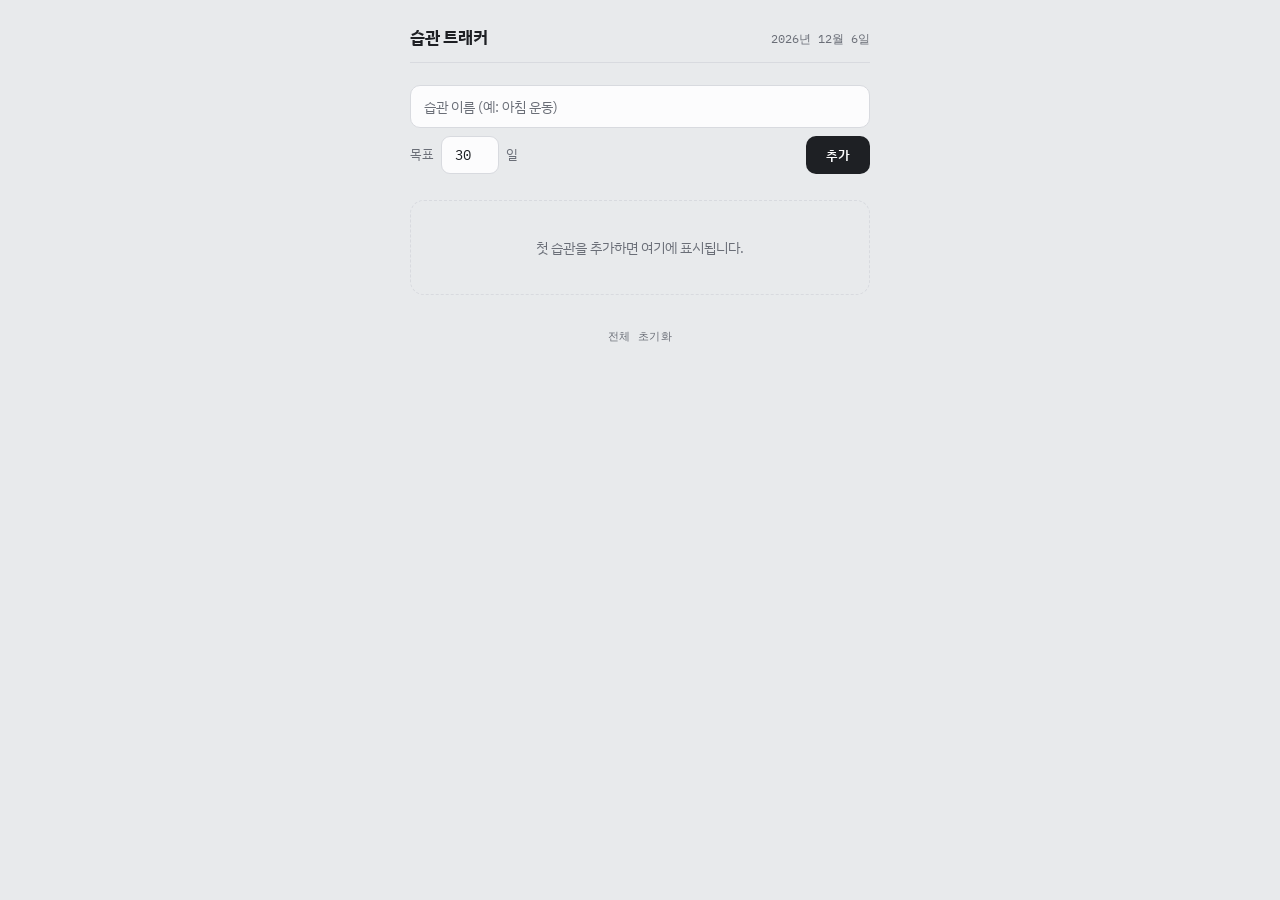
==== commit a38f3523: "UI 전면 리디자인 — 캐릭터 + 연속 카드 피라미드 2보상 구조 - 팔레트/폰트 교체: 쿨 그레이 + 파인그린/앰버, DotGothic16 제거 → IBM Plex Sans KR" ====
--- a/index.html
+++ b/index.html
@@ -7,7 +7,7 @@
 
   <!-- PWA -->
   <link rel="manifest" href="manifest.json" />
-  <meta name="theme-color" content="#e6e8f1" />
+  <meta name="theme-color" content="#e8eaec" />
   <link rel="apple-touch-icon" href="apple-touch-icon.png" />
   <meta name="apple-mobile-web-app-capable" content="yes" />
   <meta name="apple-mobile-web-app-status-bar-style" content="default" />
@@ -17,7 +17,7 @@
   <link rel="preconnect" href="https://fonts.gstatic.com" crossorigin />
   <link
     rel="stylesheet"
-    href="https://fonts.googleapis.com/css2?family=DotGothic16&family=IBM+Plex+Sans+KR:wght@400;500;600&display=swap"
+    href="https://fonts.googleapis.com/css2?family=IBM+Plex+Mono:wght@400;500;600&family=IBM+Plex+Sans+KR:wght@400;500;600;700&display=swap"
   />
   <link rel="stylesheet" href="style.css" />
 </head>
@@ -62,9 +62,7 @@
 
     <section class="habits" id="habitList"></section>
 
-    <p class="empty" id="emptyState">
-      첫 습관을 추가하면, 참을 때마다 옷을 갈아입는 캐릭터가 여기 나타나요.
-    </p>
+    <p class="empty" id="emptyState">첫 습관을 추가하면 여기에 표시됩니다.</p>
 
     <footer class="footer">
       <button id="resetAll" class="footer__reset">전체 초기화</button>
--- a/style.css
+++ b/style.css
@@ -1,37 +1,63 @@
 /* ============================================================
-   습관 트래커 — "하루" 테마
-   두 목소리: 픽셀 비트맵(장치가 읽어주는 숫자) + 휴먼 산세리프(사람이 쓰는 말)
-   시그니처: 캐릭터가 선 무대의 하늘이 실제 시각을 따라 흐르고 자정에 리셋된다.
+   습관 트래커 — 차분한 쿨 그레이 종이 + 파인그린(진행) + 앰버(보상)
+   카드는 3층: 항상 보이는 줄 / 인라인 편집 / 펼쳐지는 보상 서랍(캐릭터 · 카드 피라미드)
    ============================================================ */
 
 :root {
-  --paper: #e6e8f1;
-  --surface: #fbfbfe;
-  --surface-2: #eef0f7;
-  --ink: #1b1d2b;
-  --ink-dim: #6d7288;
-  --line: #d3d6e3;
-
-  --reward: #ef9f33;
-  --reward-deep: #c67d16;
-  --reward-tint: #fbe8c8;
-  --slip: #bd574b;
-  --slip-tint: #f7ece9;
-
-  --scene-ground: #2b2f4c;
-
-  /* 하늘 — script.js 가 20초마다 덮어씀 (기본값 = 한낮) */
-  --sky-top: #a8c1e6;
-  --sky-horizon: #dde7f2;
-  --sun: #fff7e2;
-  --day-frac: 50%;
-
-  --font-pixel: "DotGothic16", "Apple SD Gothic Neo", ui-monospace, monospace;
+  --paper: #e8eaec;
+  --surface: #fcfcfd;
+  --surface-2: #eef0f2;
+  --ink: #1e2024;
+  --ink-dim: #6a6e77;
+  --line: #d8dadf;
+
+  --accent: #3f7d6e;        /* 목표 진행 */
+  --accent-tint: #e4efeb;
+  --reward: #b47a2c;        /* 옷 레벨 보상 */
+  --reward-tint: #f3e8d5;
+  --slip: #a5544a;          /* 어김 */
+  --slip-tint: #f3e7e5;
+
   --font-sans: "IBM Plex Sans KR", -apple-system, BlinkMacSystemFont,
     "Apple SD Gothic Neo", "Malgun Gothic", sans-serif;
-
-  --r-card: 18px;
-  --r-win: 12px;
+  --font-mono: "IBM Plex Mono", ui-monospace, "SFMono-Regular", monospace;
+
+  --r-card: 14px;
+  --r-win: 10px;
+}
+
+@media (prefers-color-scheme: dark) {
+  :root:not([data-theme="light"]) {
+    --paper: #161719;
+    --surface: #202225;
+    --surface-2: #292c30;
+    --ink: #e7e6e2;
+    --ink-dim: #969aa2;
+    --line: #33363b;
+
+    --accent: #6fae9d;
+    --accent-tint: #223530;
+    --reward: #d3a259;
+    --reward-tint: #3a2f1e;
+    --slip: #cf7d72;
+    --slip-tint: #3a2724;
+  }
+}
+
+:root[data-theme="dark"] {
+  --paper: #161719;
+  --surface: #202225;
+  --surface-2: #292c30;
+  --ink: #e7e6e2;
+  --ink-dim: #969aa2;
+  --line: #33363b;
+
+  --accent: #6fae9d;
+  --accent-tint: #223530;
+  --reward: #d3a259;
+  --reward-tint: #3a2f1e;
+  --slip: #cf7d72;
+  --slip-tint: #3a2724;
 }
 
 * {
@@ -48,32 +74,30 @@
   background: var(--paper);
   color: var(--ink);
   font-family: var(--font-sans);
-  font-size: 16px;
-  line-height: 1.55;
+  font-size: 15px;
+  line-height: 1.5;
   -webkit-font-smoothing: antialiased;
   text-rendering: optimizeLegibility;
-  padding: calc(20px + env(safe-area-inset-top)) calc(16px + env(safe-area-inset-right))
+  padding: calc(24px + env(safe-area-inset-top)) calc(16px + env(safe-area-inset-right))
     calc(56px + env(safe-area-inset-bottom)) calc(16px + env(safe-area-inset-left));
 }
 
 .app {
-  max-width: 520px;
+  max-width: 460px;
   margin: 0 auto;
 }
 
 :focus-visible {
-  outline: 2px solid var(--ink);
+  outline: 2px solid var(--accent);
   outline-offset: 2px;
   border-radius: 4px;
 }
 
-/* ---------- 헤더 (스코어보드) ---------- */
+/* ---------- 헤더 ---------- */
 
 .header {
-  display: grid;
-  gap: 12px;
-  padding: 4px 2px 18px;
-  margin-bottom: 18px;
+  padding-bottom: 12px;
+  margin-bottom: 22px;
   border-bottom: 1px solid var(--line);
 }
 
@@ -85,57 +109,50 @@
 }
 
 .header__title {
-  font-family: var(--font-pixel);
-  font-weight: 400;
-  font-size: 15px;
-  letter-spacing: 0.12em;
+  font-size: 17px;
+  font-weight: 700;
+  letter-spacing: -0.01em;
   color: var(--ink);
 }
 
 .header__date {
-  font-family: var(--font-pixel);
+  font-family: var(--font-mono);
   font-size: 12px;
-  letter-spacing: 0.04em;
   color: var(--ink-dim);
   white-space: nowrap;
 }
 
 .header__summary {
-  justify-self: start;
-  font-family: var(--font-pixel);
-  font-size: 13px;
-  letter-spacing: 0.02em;
+  margin-top: 10px;
+  font-family: var(--font-mono);
+  font-size: 12px;
+  color: var(--ink-dim);
+}
+
+.header__summary:empty {
+  display: none;
+}
+
+/* ---------- 습관 추가 ---------- */
+
+.add-form {
+  margin-bottom: 26px;
+}
+
+#habitForm {
+  display: grid;
+  gap: 8px;
+}
+
+.add-form__input {
+  width: 100%;
+  font-family: var(--font-sans);
+  font-size: 14px;
   color: var(--ink);
   background: var(--surface);
   border: 1px solid var(--line);
-  border-radius: 8px;
-  padding: 6px 12px;
-}
-
-.header__summary:empty {
-  display: none;
-}
-
-/* ---------- 습관 추가 ---------- */
-
-.add-form {
-  margin-bottom: 22px;
-}
-
-#habitForm {
-  display: grid;
-  gap: 10px;
-}
-
-.add-form__input {
-  width: 100%;
-  font-family: var(--font-sans);
-  font-size: 15px;
-  color: var(--ink);
-  background: var(--surface);
-  border: 1px solid var(--line);
-  border-radius: 12px;
-  padding: 12px 14px;
+  border-radius: 10px;
+  padding: 11px 13px;
   outline: none;
   transition: border-color 0.15s ease;
 }
@@ -145,7 +162,7 @@
 }
 
 .add-form__input:focus {
-  border-color: var(--ink);
+  border-color: var(--accent);
 }
 
 .add-form__row {
@@ -158,42 +175,40 @@
   flex: 1;
   display: flex;
   align-items: center;
-  gap: 8px;
-  font-family: var(--font-pixel);
-  font-size: 12px;
-  letter-spacing: 0.03em;
+  gap: 7px;
+  font-size: 13px;
   color: var(--ink-dim);
 }
 
 .add-form__number {
-  width: 62px;
-  font-family: var(--font-pixel);
+  width: 58px;
+  font-family: var(--font-mono);
   font-size: 14px;
   text-align: center;
   color: var(--ink);
   background: var(--surface);
   border: 1px solid var(--line);
   border-radius: 9px;
-  padding: 8px 6px;
+  padding: 9px 4px;
   outline: none;
   transition: border-color 0.15s ease;
 }
 
 .add-form__number:focus {
-  border-color: var(--ink);
+  border-color: var(--accent);
 }
 
 .add-form__submit {
-  font-family: var(--font-pixel);
+  font-family: var(--font-sans);
+  font-weight: 600;
   font-size: 13px;
-  letter-spacing: 0.06em;
   color: var(--surface);
   background: var(--ink);
   border: none;
   border-radius: 10px;
-  padding: 11px 22px;
+  padding: 10px 20px;
   cursor: pointer;
-  transition: transform 0.08s ease;
+  transition: transform 0.08s ease, opacity 0.15s ease;
 }
 
 .add-form__submit:active {
@@ -205,403 +220,119 @@
 .habits {
   display: flex;
   flex-direction: column;
-  gap: 18px;
+  gap: 12px;
 }
 
 .habit {
-  display: flex;
-  flex-direction: column;
-  gap: 12px;
   background: var(--surface);
   border: 1px solid var(--line);
   border-radius: var(--r-card);
-  padding: 16px 16px 18px;
-  box-shadow: 0 1px 2px rgba(27, 29, 43, 0.04),
-    0 14px 30px -14px rgba(27, 29, 43, 0.16);
-}
-
-/* 카드 안 배치 순서 (DOM 순서는 유지, 화면 순서만 조정) */
-.habit__head { order: 1; }
-.habit__dday { order: 2; }
-.resist-box { order: 3; }
-.progress--day { order: 4; }
-.habit__meta--day { order: 5; }
-.habit__buttons { order: 6; }
-.progress:not(.progress--day) { order: 7; }
-.habit__meta:not(.habit__meta--day) { order: 8; }
-.habit__violations { order: 9; }
-
-/* 헤더 줄 */
-.habit__head {
-  display: flex;
-  align-items: flex-start;
-  justify-content: space-between;
-  gap: 10px;
+  overflow: hidden;
+}
+
+/* 상단: 항상 보이는 1차 정보 (누르면 보상 서랍 토글) */
+
+.habit__top {
+  width: 100%;
+  display: grid;
+  grid-template-columns: 34px 1fr auto;
+  grid-template-areas:
+    "ava name chip"
+    "ava bar  bar"
+    "ava meta meta";
+  column-gap: 12px;
+  row-gap: 7px;
+  align-items: center;
+  padding: 14px;
+  background: none;
+  border: none;
+  text-align: left;
+  cursor: pointer;
+  font: inherit;
+  color: inherit;
+}
+
+.habit__ava {
+  grid-area: ava;
+  width: 34px;
+  height: 34px;
+  image-rendering: pixelated;
+  border-radius: 8px;
+  background: var(--surface-2);
+  align-self: start;
 }
 
 .habit__name {
-  font-family: var(--font-sans);
+  grid-area: name;
   font-weight: 600;
-  font-size: 18px;
+  font-size: 15px;
   letter-spacing: -0.01em;
   line-height: 1.3;
+}
+
+.habit__chip {
+  grid-area: chip;
+  font-family: var(--font-mono);
+  font-size: 12px;
+  font-weight: 500;
   color: var(--ink);
-}
-
-.habit__actions {
-  display: flex;
-  gap: 2px;
-  flex-shrink: 0;
-}
-
-.icon-btn {
-  border: none;
-  background: transparent;
-  font-size: 14px;
-  line-height: 1;
-  padding: 5px;
-  border-radius: 7px;
-  cursor: pointer;
-  opacity: 0.5;
-  transition: opacity 0.15s ease, background 0.15s ease;
-}
-
-/* D-day 판독 줄 */
-.habit__dday {
+  background: var(--surface-2);
+  border-radius: 6px;
+  padding: 2px 8px;
+  white-space: nowrap;
+}
+
+.habit__chip--done {
+  color: var(--reward);
+  background: var(--reward-tint);
+}
+
+.bar {
+  grid-area: bar;
+  height: 5px;
+  background: var(--surface-2);
+  border-radius: 999px;
+  overflow: hidden;
+}
+
+.bar > i {
+  display: block;
+  height: 100%;
+  background: var(--accent);
+  border-radius: 999px;
+  transition: width 0.3s ease;
+}
+
+.bar--done > i {
+  background: var(--reward);
+}
+
+.habit__meta {
+  grid-area: meta;
+  display: flex;
+  justify-content: space-between;
+  font-family: var(--font-mono);
+  font-size: 11px;
+  color: var(--ink-dim);
+}
+
+.chev {
+  display: inline-block;
+  color: var(--ink-dim);
+  transition: transform 0.2s ease;
+}
+
+.habit.is-open .chev {
+  transform: rotate(180deg);
+}
+
+/* 액션 줄 — 항상 보임 */
+
+.habit__act {
   display: flex;
   align-items: center;
   gap: 8px;
-  flex-wrap: wrap;
-}
-
-.tag {
-  font-family: var(--font-pixel);
-  font-size: 13px;
-  letter-spacing: 0.01em;
-  color: var(--ink);
-  background: var(--surface-2);
-  border: 1px solid var(--line);
-  border-radius: 7px;
-  padding: 3px 9px;
-}
-
-.habit__dday .tag:first-child {
-  color: var(--surface);
-  background: var(--ink);
-  border-color: var(--ink);
-  font-size: 14px;
-}
-
-.tag--goal {
-  color: var(--ink-dim);
-}
-
-.tag--achieved {
-  color: var(--reward-deep);
-  background: var(--reward-tint);
-  border-color: #f0cd92;
-}
-
-/* ---------- 무대 (참음 캐릭터) ---------- */
-
-.resist-box {
-  display: flex;
-  flex-direction: column;
-  align-items: center;
-  gap: 9px;
-}
-
-.sd {
-  order: 1;
-  width: 100%;
-  display: flex;
-  flex-direction: column;
-  align-items: center;
-  gap: 4px;
-}
-
-.sd__stage {
-  position: relative;
-  width: 100%;
-  height: 148px;
-  border: 1px solid var(--line);
-  border-radius: var(--r-win);
-  overflow: hidden;
-  display: flex;
-  align-items: flex-end;
-  justify-content: center;
-  background: linear-gradient(
-    to bottom,
-    var(--sky-top) 0%,
-    var(--sky-horizon) 84%,
-    rgba(255, 255, 255, 0.35) 84.5%,
-    var(--scene-ground) 85%,
-    var(--scene-ground) 100%
-  );
-}
-
-/* 캐릭터를 어떤 하늘에서도 읽히게 하는 은은한 빛 */
-.sd__stage::before {
-  content: "";
-  position: absolute;
-  left: 50%;
-  bottom: 10%;
-  width: 96px;
-  height: 74px;
-  transform: translateX(-50%);
-  background: radial-gradient(
-    ellipse at center,
-    rgba(255, 255, 255, 0.3),
-    transparent 70%
-  );
-  pointer-events: none;
-}
-
-/* 하늘을 가로지르는 해 (자정 0% → 자정 100%) */
-.sd__stage::after {
-  content: "";
-  position: absolute;
-  left: var(--day-frac);
-  top: 60%;
-  width: 12px;
-  height: 12px;
-  margin-left: -6px;
-  border-radius: 50%;
-  background: radial-gradient(circle at 40% 40%, #fff, var(--sun));
-  box-shadow: 0 0 16px 5px rgba(239, 159, 51, 0.35);
-  transition: left 1s linear, background 1s linear;
-  pointer-events: none;
-}
-
-.sd__canvas {
-  position: relative;
-  width: 128px;
-  height: 128px;
-  margin-bottom: 3px;
-  image-rendering: pixelated;
-  image-rendering: crisp-edges;
-  z-index: 1;
-}
-
-.sd__shadow {
-  position: absolute;
-  bottom: 15px;
-  width: 60px;
-  height: 9px;
-  background: rgba(0, 0, 0, 0.2);
-  border-radius: 50%;
-  filter: blur(1.5px);
-}
-
-.sd__label {
-  font-family: var(--font-pixel);
-  font-size: 13px;
-  letter-spacing: 0.03em;
-  color: var(--ink);
-}
-
-.sd__hint {
-  font-family: var(--font-sans);
-  font-size: 11px;
-  color: var(--ink-dim);
-}
-
-.resist-box__top {
-  order: 2;
-  display: flex;
-  align-items: baseline;
-  gap: 5px;
-}
-
-.resist-box__num {
-  display: inline-block;
-  font-family: var(--font-pixel);
-  font-size: 22px;
-  line-height: 1;
-  color: var(--reward-deep);
-}
-
-.resist-box__label {
-  font-family: var(--font-sans);
-  font-size: 12px;
-  color: var(--ink-dim);
-}
-
-.resist-box__num.is-bumped {
-  animation: resist-bump 0.35s ease;
-}
-
-@keyframes resist-bump {
-  0% { transform: scale(1); }
-  45% { transform: scale(1.18); }
-  100% { transform: scale(1); }
-}
-
-.sd__stage--bob .sd__canvas {
-  animation: sd-bob 0.5s ease;
-}
-
-@keyframes sd-bob {
-  0%, 100% { transform: translateY(0); }
-  40% { transform: translateY(-6px); }
-}
-
-.sd__stage--levelup .sd__canvas {
-  animation: sd-jump 0.6s cubic-bezier(0.3, 1.4, 0.6, 1);
-}
-
-@keyframes sd-jump {
-  0% { transform: translateY(0) scale(1); }
-  35% { transform: translateY(-16px) scale(1.06); }
-  70% { transform: translateY(0) scale(0.96); }
-  100% { transform: translateY(0) scale(1); }
-}
-
-.sd__spark {
-  position: absolute;
-  width: 6px;
-  height: 6px;
-  background: var(--reward);
-  border-radius: 1px;
-  transform: rotate(45deg);
-  opacity: 0;
-  animation: sd-spark 0.7s ease forwards;
-  z-index: 2;
-}
-
-.sd__spark--0 { top: 16px; left: 62%; animation-delay: 0.02s; }
-.sd__spark--1 { top: 28px; right: 20%; animation-delay: 0.1s; }
-.sd__spark--2 { top: 66px; left: 16%; animation-delay: 0.16s; }
-.sd__spark--3 { top: 48px; right: 14%; animation-delay: 0.22s; }
-.sd__spark--4 { top: 10px; left: calc(50% - 3px); animation-delay: 0.06s; }
-
-@keyframes sd-spark {
-  0% { opacity: 0; transform: rotate(45deg) scale(0.2); }
-  40% { opacity: 1; transform: rotate(45deg) scale(1); }
-  100% { opacity: 0; transform: rotate(45deg) scale(0.4) translateY(-8px); }
-}
-
-/* ---------- 지난 7일 ---------- */
-
-.week {
-  order: 3;
-  width: 100%;
-  padding-top: 10px;
-  border-top: 1px solid var(--line);
-}
-
-.week__title {
-  font-family: var(--font-pixel);
-  font-size: 11px;
-  letter-spacing: 0.05em;
-  color: var(--ink-dim);
-  text-align: center;
-  margin-bottom: 7px;
-}
-
-.week__row {
-  display: flex;
-  justify-content: center;
-  gap: 5px;
-  overflow-x: auto;
-}
-
-.week__cell {
-  display: flex;
-  flex-direction: column;
-  align-items: center;
-  gap: 3px;
-  flex: 0 0 auto;
-}
-
-.week__canvas {
-  width: 32px;
-  height: 32px;
-  image-rendering: pixelated;
-  image-rendering: crisp-edges;
-  border: 1px solid var(--line);
-  border-radius: 7px;
-  background: linear-gradient(
-    to bottom,
-    #c7cfe9 0%,
-    #ecd8c6 76%,
-    #2f3350 76%
-  );
-}
-
-.week__day {
-  font-family: var(--font-pixel);
-  font-size: 10px;
-  color: var(--ink-dim);
-}
-
-/* ---------- 오늘 하루 진행바 (0시 → 24시) ---------- */
-
-.progress {
-  width: 100%;
-  height: 6px;
-  background: var(--surface-2);
-  border: 1px solid var(--line);
-  border-radius: 999px;
-  overflow: hidden;
-}
-
-.progress__bar {
-  height: 100%;
-  background: var(--ink);
-  border-radius: 999px;
-  transition: width 0.3s ease;
-}
-
-.progress__bar--achieved {
-  background: var(--reward);
-}
-
-.progress--day {
-  overflow: visible;
-  position: relative;
-}
-
-.progress__bar--day {
-  height: 100%;
-  border-radius: 999px;
-  background: linear-gradient(90deg, #f1dcbb, var(--reward));
-  transition: width 1s linear;
-  position: relative;
-}
-
-.progress__bar--day::after {
-  content: "";
-  position: absolute;
-  right: -2px;
-  top: 50%;
-  width: 7px;
-  height: 7px;
-  margin-top: -3.5px;
-  border-radius: 50%;
-  background: radial-gradient(circle at 40% 40%, #fff, var(--sun));
-  box-shadow: 0 0 7px 2px rgba(239, 159, 51, 0.4);
-}
-
-.habit__meta {
-  display: flex;
-  align-items: center;
-  justify-content: space-between;
-  font-family: var(--font-pixel);
-  font-size: 11px;
-  letter-spacing: 0.03em;
-  color: var(--ink-dim);
-}
-
-.habit__meta--day .day-time {
-  color: var(--ink);
-}
-
-/* ---------- 버튼 ---------- */
-
-.habit__buttons {
-  display: flex;
-  gap: 10px;
+  padding: 0 14px 14px;
 }
 
 .btn {
@@ -609,8 +340,8 @@
   font-weight: 600;
   font-size: 14px;
   border: 1px solid transparent;
-  border-radius: 12px;
-  padding: 12px 14px;
+  border-radius: 10px;
+  padding: 10px 14px;
   cursor: pointer;
   transition: transform 0.08s ease, background 0.15s ease, color 0.15s ease;
 }
@@ -620,37 +351,289 @@
 }
 
 .btn--resist {
-  flex: 2;
-  color: #2d1c02;
-  background: var(--reward);
-  border-color: var(--reward-deep);
-}
-
-.btn--violate {
   flex: 1;
+  color: #fff;
+  background: var(--accent);
+}
+
+.btn--slip {
   color: var(--slip);
   background: transparent;
-  border-color: #e2b6b0;
-}
-
-/* ---------- 어긴 횟수 ---------- */
-
-.habit__violations {
-  font-family: var(--font-pixel);
+  border-color: color-mix(in srgb, var(--slip) 40%, transparent);
+}
+
+.habit__count {
+  margin-left: auto;
+  font-family: var(--font-mono);
   font-size: 11px;
-  letter-spacing: 0.03em;
-  color: var(--ink-dim);
+  color: var(--ink-dim);
+  white-space: nowrap;
+}
+
+/* ---------- 보상 서랍 (캐릭터 · 카드 피라미드) ---------- */
+
+.habit__reward {
+  border-top: 1px solid var(--line);
+  padding: 14px;
+  display: none;
+  grid-template-columns: 1fr 1fr;
+  gap: 12px;
+  background: color-mix(in srgb, var(--surface-2) 45%, transparent);
+}
+
+.habit.is-open .habit__reward {
+  display: grid;
+}
+
+.reward__col {
+  display: flex;
+  flex-direction: column;
+  align-items: center;
+  gap: 5px;
+  min-width: 0;
+}
+
+.reward__cap {
+  font-family: var(--font-mono);
+  font-size: 11px;
+  font-weight: 600;
+  letter-spacing: 0.02em;
+  color: var(--ink);
+}
+
+.box {
+  width: 100%;
+  border: 1px solid var(--line);
+  border-radius: var(--r-win);
+  display: flex;
+  align-items: flex-end;
+  justify-content: center;
+  overflow: hidden;
+}
+
+.box--stage {
+  height: 200px;
+  image-rendering: pixelated;
+  background: linear-gradient(
+    to bottom,
+    var(--surface-2) 0%,
+    var(--surface-2) 72%,
+    color-mix(in srgb, var(--ink) 14%, var(--surface-2)) 72%
+  );
+}
+
+.box--stage canvas {
+  width: 128px;
+  height: 128px;
+  margin-bottom: 8px;
+  image-rendering: pixelated;
+}
+
+.box--tower {
+  height: 200px;
+  align-items: center;
+  background: radial-gradient(
+    ellipse at 50% 120%,
+    color-mix(in srgb, var(--accent) 12%, var(--surface)),
+    var(--surface) 70%
+  );
+}
+
+.box--tower canvas {
+  height: 96%;
+  width: auto;
+}
+
+.reward__label {
+  font-size: 12px;
+  font-weight: 600;
   text-align: center;
+}
+
+.reward__hint {
+  font-size: 10px;
+  color: var(--ink-dim);
+  text-align: center;
+  line-height: 1.4;
+}
+
+/* 참음 반응 */
+
+.box--stage canvas.is-bump,
+.reward__cap.is-bump {
+  animation: char-bump 0.32s ease;
+}
+
+.box--stage canvas.is-levelup {
+  animation: char-jump 0.55s cubic-bezier(0.3, 1.4, 0.6, 1);
+}
+
+@keyframes char-bump {
+  45% { transform: scale(1.12); }
+}
+
+@keyframes char-jump {
+  35% { transform: translateY(-12px) scale(1.05); }
+  70% { transform: translateY(0) scale(0.97); }
+}
+
+/* 어김 → 피라미드가 무너지는 순간 강조 */
+
+.habit.is-broken {
+  animation: brk-shake 0.55s cubic-bezier(0.36, 0.07, 0.19, 0.97);
+}
+
+.habit.is-broken .box--tower {
+  border-color: var(--slip);
+  box-shadow: inset 0 0 0 2px color-mix(in srgb, var(--slip) 45%, transparent);
+}
+
+.box--stage.is-stumble canvas {
+  animation: stumble 0.5s ease;
+}
+
+@keyframes stumble {
+  0%, 100% { transform: rotate(0) translateY(0); }
+  30% { transform: rotate(-8deg) translateY(2px); }
+  60% { transform: rotate(5deg); }
+}
+
+@keyframes brk-shake {
+  10%, 90% { transform: translateX(-2px); }
+  20%, 80% { transform: translateX(3px); }
+  30%, 50%, 70% { transform: translateX(-5px); }
+  40%, 60% { transform: translateX(5px); }
+}
+
+/* 서랍 하단 — 조용한 수정 / 삭제 */
+
+.reward__edit {
+  grid-column: 1 / -1;
+  display: flex;
+  gap: 16px;
+  margin-top: 2px;
+  padding-top: 12px;
+  border-top: 1px solid var(--line);
+}
+
+.reward__edit button {
+  font-family: var(--font-mono);
+  font-size: 11px;
+  letter-spacing: 0.04em;
+  color: var(--ink-dim);
+  background: none;
+  border: none;
+  cursor: pointer;
+  padding: 2px 0;
+  transition: color 0.15s ease;
+}
+
+.reward__edit-del:hover {
+  color: var(--slip);
+}
+
+/* ---------- 인라인 편집 패널 ---------- */
+
+.habit.is-editing .habit__top,
+.habit.is-editing .habit__act,
+.habit.is-editing .habit__reward {
+  display: none;
+}
+
+.habit__edit {
+  display: none;
+  flex-direction: column;
+  gap: 10px;
+  padding: 14px;
+}
+
+.habit.is-editing .habit__edit {
+  display: flex;
+}
+
+.habit__edit-row {
+  display: flex;
+  align-items: flex-end;
+  gap: 10px;
+}
+
+.habit__edit-field {
+  flex: 1;
+}
+
+.habit__edit-field:last-child {
+  flex: 0 0 auto;
+}
+
+.habit__edit label {
+  display: block;
+  margin-bottom: 4px;
+  font-family: var(--font-mono);
+  font-size: 10px;
+  letter-spacing: 0.04em;
+  color: var(--ink-dim);
+}
+
+.habit__edit input {
+  width: 100%;
+  font-family: var(--font-sans);
+  font-size: 14px;
+  color: var(--ink);
+  background: var(--surface);
+  border: 1px solid var(--line);
+  border-radius: 9px;
+  padding: 10px 12px;
+  outline: none;
+  transition: border-color 0.15s ease;
+}
+
+.habit__edit input:focus {
+  border-color: var(--accent);
+}
+
+.habit__edit .e-goal {
+  width: 74px;
+  font-family: var(--font-mono);
+  text-align: center;
+}
+
+.habit__edit-actions {
+  display: flex;
+  gap: 8px;
+}
+
+.habit__edit .e-save {
+  flex: 1;
+  font-family: var(--font-sans);
+  font-weight: 600;
+  font-size: 14px;
+  color: #fff;
+  background: var(--accent);
+  border: none;
+  border-radius: 10px;
+  padding: 10px;
+  cursor: pointer;
+}
+
+.habit__edit .e-cancel {
+  font-family: var(--font-sans);
+  font-weight: 600;
+  font-size: 14px;
+  color: var(--ink-dim);
+  background: transparent;
+  border: 1px solid var(--line);
+  border-radius: 10px;
+  padding: 10px 16px;
+  cursor: pointer;
 }
 
 /* ---------- 빈 상태 / 푸터 ---------- */
 
 .empty {
   text-align: center;
-  font-family: var(--font-sans);
   font-size: 14px;
   color: var(--ink-dim);
-  padding: 38px 18px;
+  padding: 36px 18px;
   border: 1px dashed var(--line);
   border-radius: var(--r-card);
 }
@@ -660,62 +643,32 @@
 }
 
 .footer {
-  margin-top: 26px;
+  margin-top: 28px;
   text-align: center;
 }
 
 .footer__reset {
-  font-family: var(--font-pixel);
+  font-family: var(--font-mono);
   font-size: 11px;
-  letter-spacing: 0.05em;
-  color: var(--ink-dim);
-  background: transparent;
+  letter-spacing: 0.04em;
+  color: var(--ink-dim);
+  background: none;
   border: none;
   padding: 6px 10px;
   cursor: pointer;
   transition: color 0.15s ease;
 }
 
-/* ---------- hover (마우스 있는 기기만) ---------- */
+/* ---------- hover (마우스 있는 기기) ---------- */
 
 @media (hover: hover) {
-  .icon-btn:hover {
-    opacity: 1;
-    background: var(--surface-2);
-  }
-  .add-form__submit:hover {
-    background: #33374a;
-  }
-  .btn--resist:hover {
-    background: var(--reward-deep);
-    color: #fff;
-  }
-  .btn--violate:hover {
-    background: var(--slip-tint);
-  }
-  .footer__reset:hover {
-    color: var(--slip);
-  }
-}
-
-/* ---------- 등장 애니메이션 ---------- */
-
-@media (prefers-reduced-motion: no-preference) {
-  .habit {
-    animation: card-rise 0.45s ease both;
-  }
-  .habit:nth-child(2) { animation-delay: 0.05s; }
-  .habit:nth-child(3) { animation-delay: 0.1s; }
-  .habit:nth-child(4) { animation-delay: 0.15s; }
-  .habit:nth-child(n + 5) { animation-delay: 0.2s; }
-
-  @keyframes card-rise {
-    from {
-      opacity: 0;
-      transform: translateY(10px);
-    }
-  }
-}
+  .add-form__submit:hover { opacity: 0.9; }
+  .btn--resist:hover { background: color-mix(in srgb, var(--accent) 88%, #000); }
+  .btn--slip:hover { background: var(--slip-tint); }
+  .footer__reset:hover { color: var(--slip); }
+}
+
+/* ---------- 모션 줄이기 ---------- */
 
 @media (prefers-reduced-motion: reduce) {
   *,
@@ -724,7 +677,4 @@
     animation-duration: 0.01ms !important;
     transition-duration: 0.01ms !important;
   }
-  .sd__spark {
-    display: none;
-  }
-}
+}
